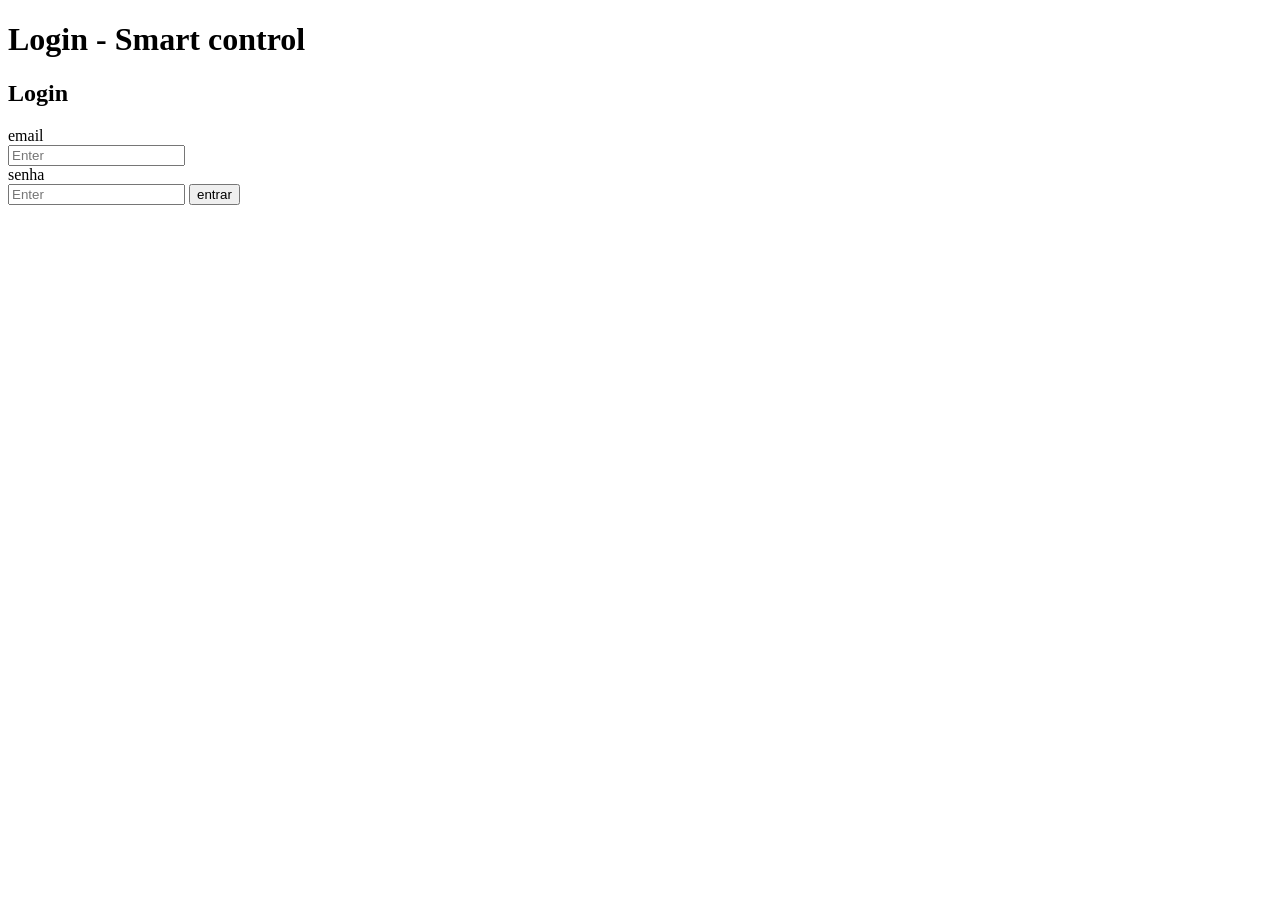
==== index.html @ 20af2258 "Criação (em html) da tela de login do sjmart Control" ====
<!DOCTYPE html>
<html lang="en">
<head>
    <meta charset="UTF-8">
    <meta http-equiv="X-UA-Compatible" content="IE=edge">
    <meta name="viewport" content="width=device-width, initial-scale=1.0">
    <title>Login - Smart Control</title>
</head>
<body>
        <h1>Login - Smart control</h1>
  
        <h2>Login</h2>

        <form action="" method="post">
            <label for="email">email</label><br>
            <input type="email" id="email" name="email" placeholder="Enter" required><br>
            <label for="password">senha</label><br>
            <input type="password" id="senha" name="senha" placeholder="Enter" required>
            <input type="submit" value="entrar">
        </form>
    
</body>
</html>
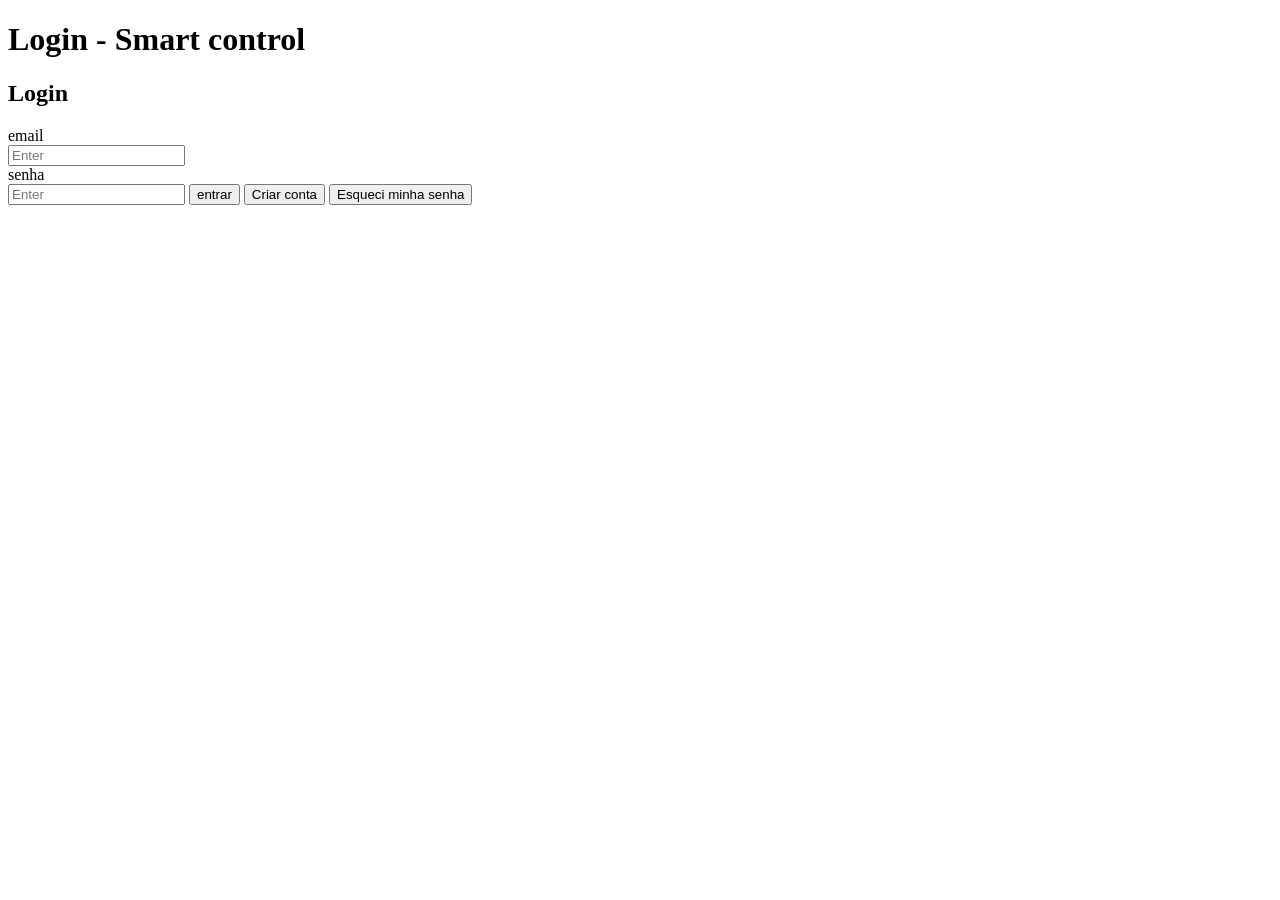
==== commit 8eefce24: "coloquei botão" ====
--- a/index.html
+++ b/index.html
@@ -17,6 +17,9 @@
             <label for="password">senha</label><br>
             <input type="password" id="senha" name="senha" placeholder="Enter" required>
             <input type="submit" value="entrar">
+
+            <button>Criar conta</button>
+            <button>Esqueci minha senha</button>
         </form>
     
 </body>
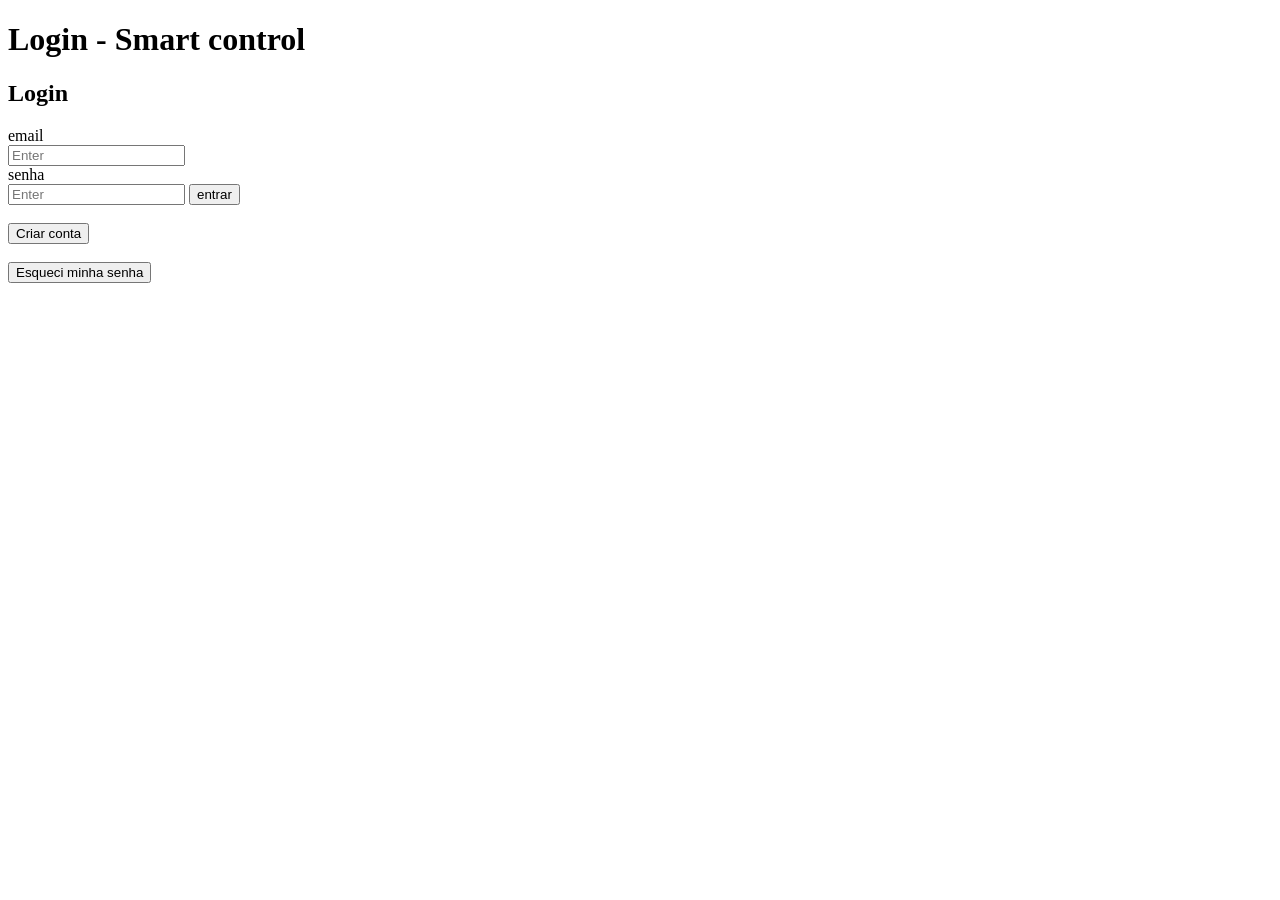
==== commit 3d421ac6: "arrumei os botões" ====
--- a/index.html
+++ b/index.html
@@ -16,10 +16,10 @@
             <input type="email" id="email" name="email" placeholder="Enter" required><br>
             <label for="password">senha</label><br>
             <input type="password" id="senha" name="senha" placeholder="Enter" required>
-            <input type="submit" value="entrar">
+            <input type="submit" value="entrar"> <br><br>
 
-            <button>Criar conta</button>
-            <button>Esqueci minha senha</button>
+            <button>Criar conta</button> <br><br>
+            <button>Esqueci minha senha</button><br>
         </form>
     
 </body>
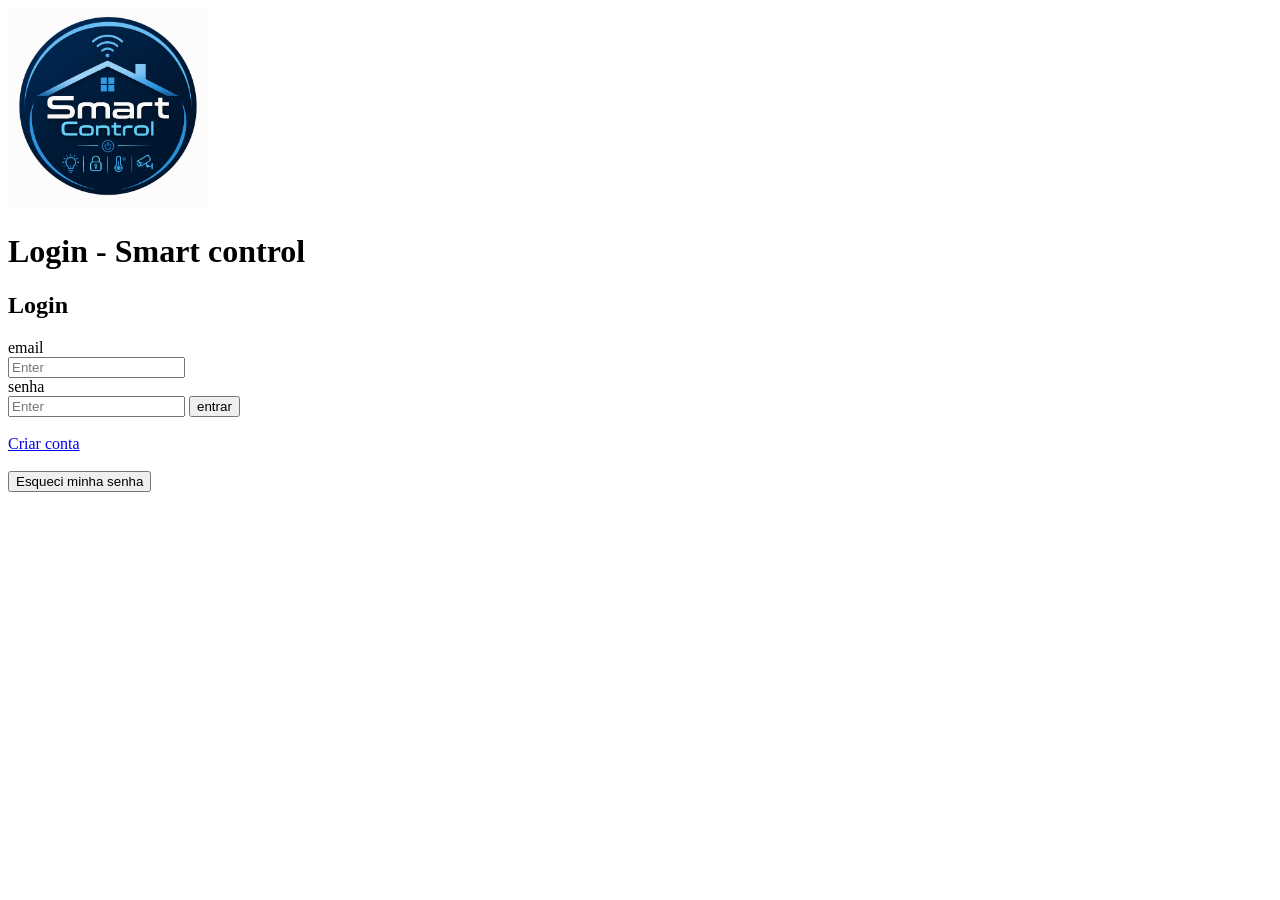
==== commit 31877329: "Arrumei tudo" ====
--- a/index.html
+++ b/index.html
@@ -1,5 +1,5 @@
 <!DOCTYPE html>
-<html lang="en">
+<html lang="pt-br">
 <head>
     <meta charset="UTF-8">
     <meta http-equiv="X-UA-Compatible" content="IE=edge">
@@ -7,18 +7,21 @@
     <title>Login - Smart Control</title>
 </head>
 <body>
+        <header>
+            <img src="assets/images/file_000000004444822fa6e6201d9d9b4f6a(1).png" alt="Logo Smart Control" width="200" height="200">
+        </header>
         <h1>Login - Smart control</h1>
   
         <h2>Login</h2>
 
-        <form action="" method="post">
+        <form method="get" action="dashboard.html">
             <label for="email">email</label><br>
             <input type="email" id="email" name="email" placeholder="Enter" required><br>
-            <label for="password">senha</label><br>
+            <label for="senha">senha</label><br>
             <input type="password" id="senha" name="senha" placeholder="Enter" required>
             <input type="submit" value="entrar"> <br><br>
 
-            <button>Criar conta</button> <br><br>
+            <a href="cadastro.html">Criar conta</a><br><br>
             <button>Esqueci minha senha</button><br>
         </form>
     
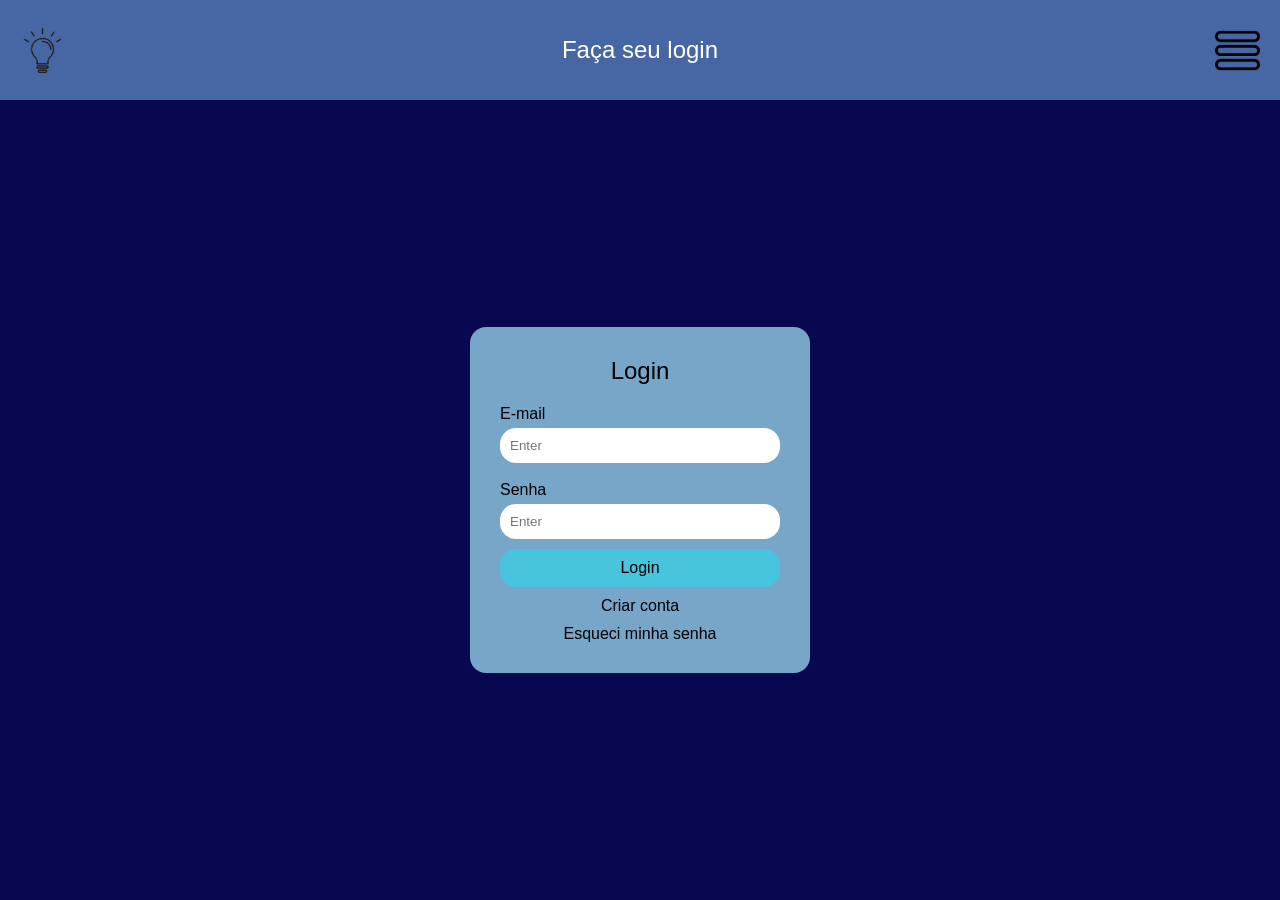
==== commit f5d34e7a: "Fiz o CSS da tela de login" ====
--- a/index.html
+++ b/index.html
@@ -1,29 +1,47 @@
 <!DOCTYPE html>
 <html lang="pt-br">
+
 <head>
     <meta charset="UTF-8">
     <meta http-equiv="X-UA-Compatible" content="IE=edge">
     <meta name="viewport" content="width=device-width, initial-scale=1.0">
     <title>Login - Smart Control</title>
+    <link rel="stylesheet" href="assets/css/style.css">
 </head>
+
 <body>
-        <header>
-            <img src="assets/images/file_000000004444822fa6e6201d9d9b4f6a(1).png" alt="Logo Smart Control" width="200" height="200">
-        </header>
-        <h1>Login - Smart control</h1>
-  
-        <h2>Login</h2>
+    <header class="cabecalho">
+        <img class="logo" src="assets/images/lampada.png" alt="Logo Smart Control">
+        <h1>Faça seu login</h1>
+        <a class="menu" href="#">
+            <img src="assets/images/hamburguer.png" alt="Menu">
+        </a>
+    </header>
 
-        <form method="get" action="dashboard.html">
-            <label for="email">email</label><br>
-            <input type="email" id="email" name="email" placeholder="Enter" required><br>
-            <label for="senha">senha</label><br>
-            <input type="password" id="senha" name="senha" placeholder="Enter" required>
-            <input type="submit" value="entrar"> <br><br>
+    <main>
+        <div class="card-login">
+            <h2>Login</h2>
+            <form method="get" action="dashboard.html">
+                <label for="email">E-mail</label>
+                <input type="email" id="email" name="email" placeholder="Enter" required> <br><br>
 
-            <a href="cadastro.html">Criar conta</a><br><br>
-            <button>Esqueci minha senha</button><br>
-        </form>
-    
+                <label for="senha">Senha</label>
+
+                <input type="password" id="senha" name="senha" placeholder="Enter" required><br>
+
+                <input class="botao-login" type="submit" value="Login">
+            </form>
+
+            <a class="criar-conta" href="cadastro.html">
+                Criar conta
+            </a>
+
+            <a class="criar-conta" href="redefinirSenha.html">
+                Esqueci minha senha
+            </a>
+        </div>
+    </main>
+
 </body>
+
 </html>
--- a/assets/css/style.css
+++ b/assets/css/style.css
@@ -0,0 +1,96 @@
+*{
+    margin: 0;
+    box-sizing: border-box;
+}
+
+body {
+    margin: 0;
+    padding: 0;
+    background-color: #080850;
+    font-family: Arial, sans-serif;
+    height: 100dvh;
+}
+
+.cabecalho {
+    height: 100px;
+    background-color: #4667a3;
+    display: flex;
+    align-items: center;
+    justify-content: space-between;
+    padding: 0 20px;
+}
+
+.logo {
+    width: 45px;
+    height: 45px;
+}
+
+.cabecalho h1 {
+    color: white;
+    font-size: 24px;
+    font-weight: normal;
+    margin: 0;
+}
+
+.menu {
+    display: flex;
+    align-items: center;
+}
+
+.menu img {
+    width: 45px;
+    height: 45px;
+}
+
+main {
+    display: flex;
+    justify-content: center;
+    align-items: center;
+    height: calc(100% - 100px);
+}
+
+.card-login {
+    background-color: #78a6c9;
+    width: 340px;
+    padding: 30px;
+    border-radius: 16px;
+}
+
+.card-login h2 {
+    text-align: center;
+    font-weight: normal;
+    margin-top: 0;
+    margin-bottom: 20px;
+}
+
+.card-login label {
+    display: block;
+    margin-bottom: 5px;
+}
+
+.card-login input{
+    width: 100%;
+    padding: 10px;
+    border: none;
+    border-radius: 16px;
+}
+
+
+.botao-login {
+    display: block;
+    margin: 10px auto;
+    padding: 8px 14px;
+    background-color: #48c5dc;
+    border: none;
+    border-radius: 10px;
+    font-size: 16px;
+    cursor: pointer;
+}
+
+.criar-conta {
+    display: block;
+    text-align: center;
+    margin-top: 10px;
+    color: rgb(0, 0, 0);
+    text-decoration: none;
+}
